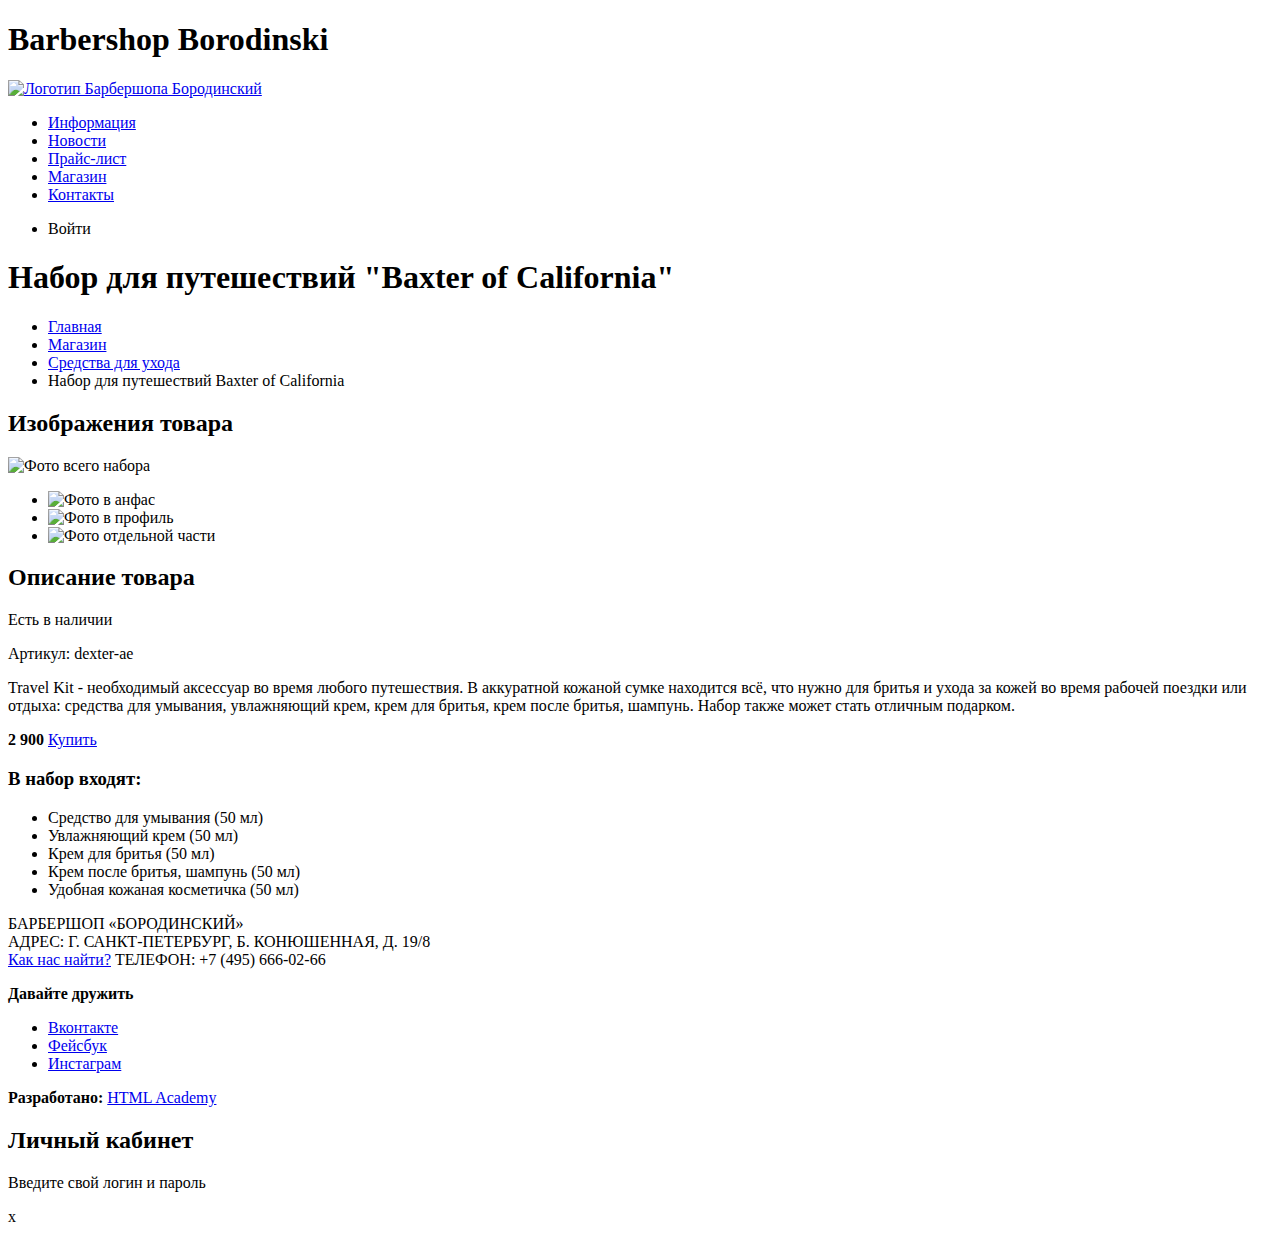
==== catalog-item.html @ 5ef3a06b "The first stage is completed" ====
<!DOCTYPE html>
<html lang="en">
<head>
    <meta charset="UTF-8">
    <meta name="viewport" content="width=device-width, initial-scale=1.0">
    <meta http-equiv="X-UA-Compatible" content="ie=edge">
    <title>Список товаров</title>
</head>
<body>
    

    <header class="main-header">
        <h1 class="visually-hidden">Barbershop Borodinski</h1>
        <nav class="main-navigation">
            <a class="main-header-logo" href="index.html">
                <img src="img/logo.svg" width="111" height="24" alt="Логотип Барбершопа Бородинский">
            </a>
            <ul class="site-navigation">
                <li ><a href=# class="nav-menu-item">Информация  </a></li>
                <li ><a href=# class="nav-menu-item">Новости     </a></li>
                <li ><a href=# class="nav-menu-item">Прайс-лист  </a></li>
                <li class="site-navigation-current" ><a href=# class="nav-menu-item">Магазин     </a></li>
                <li ><a href=# class="nav-menu-item">Контакты    </a></li>
            </ul>
        </nav>
        <nav class="user-navigation">
                <ul class="user-menu-list">
                    <li class="login-link">Войти</li>
                </ul>
        </nav>
    </header>
    <main class="container">
        <h1 class="page-title"> 
            Набор для путешествий "Baxter of California"
        </h1>
        <ul class="breadcrumbs">
            <li ><a href="index.html">Главная  </a></li>
            <li ><a href="#">Магазин </a></li>
            <li><a href="#">Средства для ухода </a></li>
            <li class="breadcrumbs-current">Набор для путешествий Baxter of California</li>
        </ul>
        <section class="product-photos">
            <h2 class="visually-hidden">Изображения товара</h2>
            <p class="product-photo-full">
                <img src="img/product-big.jpg" width="460" height="498" alt="Фото всего набора">
            </p>
            <ul class="product-photo-preview">
                <li><img src="img/product-small-1.jpg" width=140 height=149 alt="Фото в анфас"></li>
                <li><img src="img/product-small-2.jpg" width=140 height=149 alt="Фото в профиль"></li>
                <li><img src="img/product-small-3.jpg" width=140 height=149 alt="Фото отдельной части"></li>
            <ul>
        </section>
        <section class="product">
            <h2 class="visually-hidden">Описание товара</h2>
            <p classs="product-availability">Есть в наличии</p>
            <p class="product-aritcle">Артикул: dexter-ae</p>
            <p class="product-text">Travel Kit - 
                необходимый аксессуар во время любого путешествия.
                В аккуратной кожаной сумке находится всё, что нужно
                для бритья и ухода за кожей во время рабочей поездки
                или отдыха: средства для умывания, увлажняющий крем, 
                крем для бритья, крем после бритья, шампунь. Набор
                также может стать отличным подарком.</p>
            <p class="product-price">
                <b> 2 900</b>
                <a class="button" href="#">Купить</a>
            </p>
            <h3>В набор входят:</h3>
            <ul> 
                <li> Средство для умывания (50 мл)</li>
                <li> Увлажняющий крем (50 мл)</li>
                <li> Крем для бритья (50 мл)</li>
                <li> Крем после бритья, шампунь (50 мл)</li>
                <li> Удобная кожаная косметичка (50 мл)</li>
            </ul>   
        </section>
    </main>
    <footer class="main-footer">
            
            <p class="footer-contacts">
                    БАРБЕРШОП «БОРОДИНСКИЙ»<br>
                    АДРЕС: Г. САНКТ-ПЕТЕРБУРГ, Б. КОНЮШЕННАЯ, Д. 19/8<br>
                    <a href="map.html">Как нас найти?</a>
                    ТЕЛЕФОН: +7 (495) 666-02-66
            </p>
    
            <div class="footer-social">
                <b>Давайте дружить</b>
                <ul>
                    <li ><a href=# class="social-button">Вконтакте</a></li>
                    <li ><a href=# class="social-button">Фейсбук  </a></li>
                    <li ><a href=# class="social-button">Инстаграм</a></li>
                </ul>
            </div>
            
            <p class="footer-copyright">
                <b>Разработано:</b>
                <a class="button" href="https://htmlacademy.ru">HTML Academy</a>
            </p>
                
        </footer>
        <section class="modal modal-login">
                <h2> Личный кабинет</h2>
                <p> Введите свой логин и пароль</p>
                <span class="modal-close">x</span>
        </section>
</body>
</html>
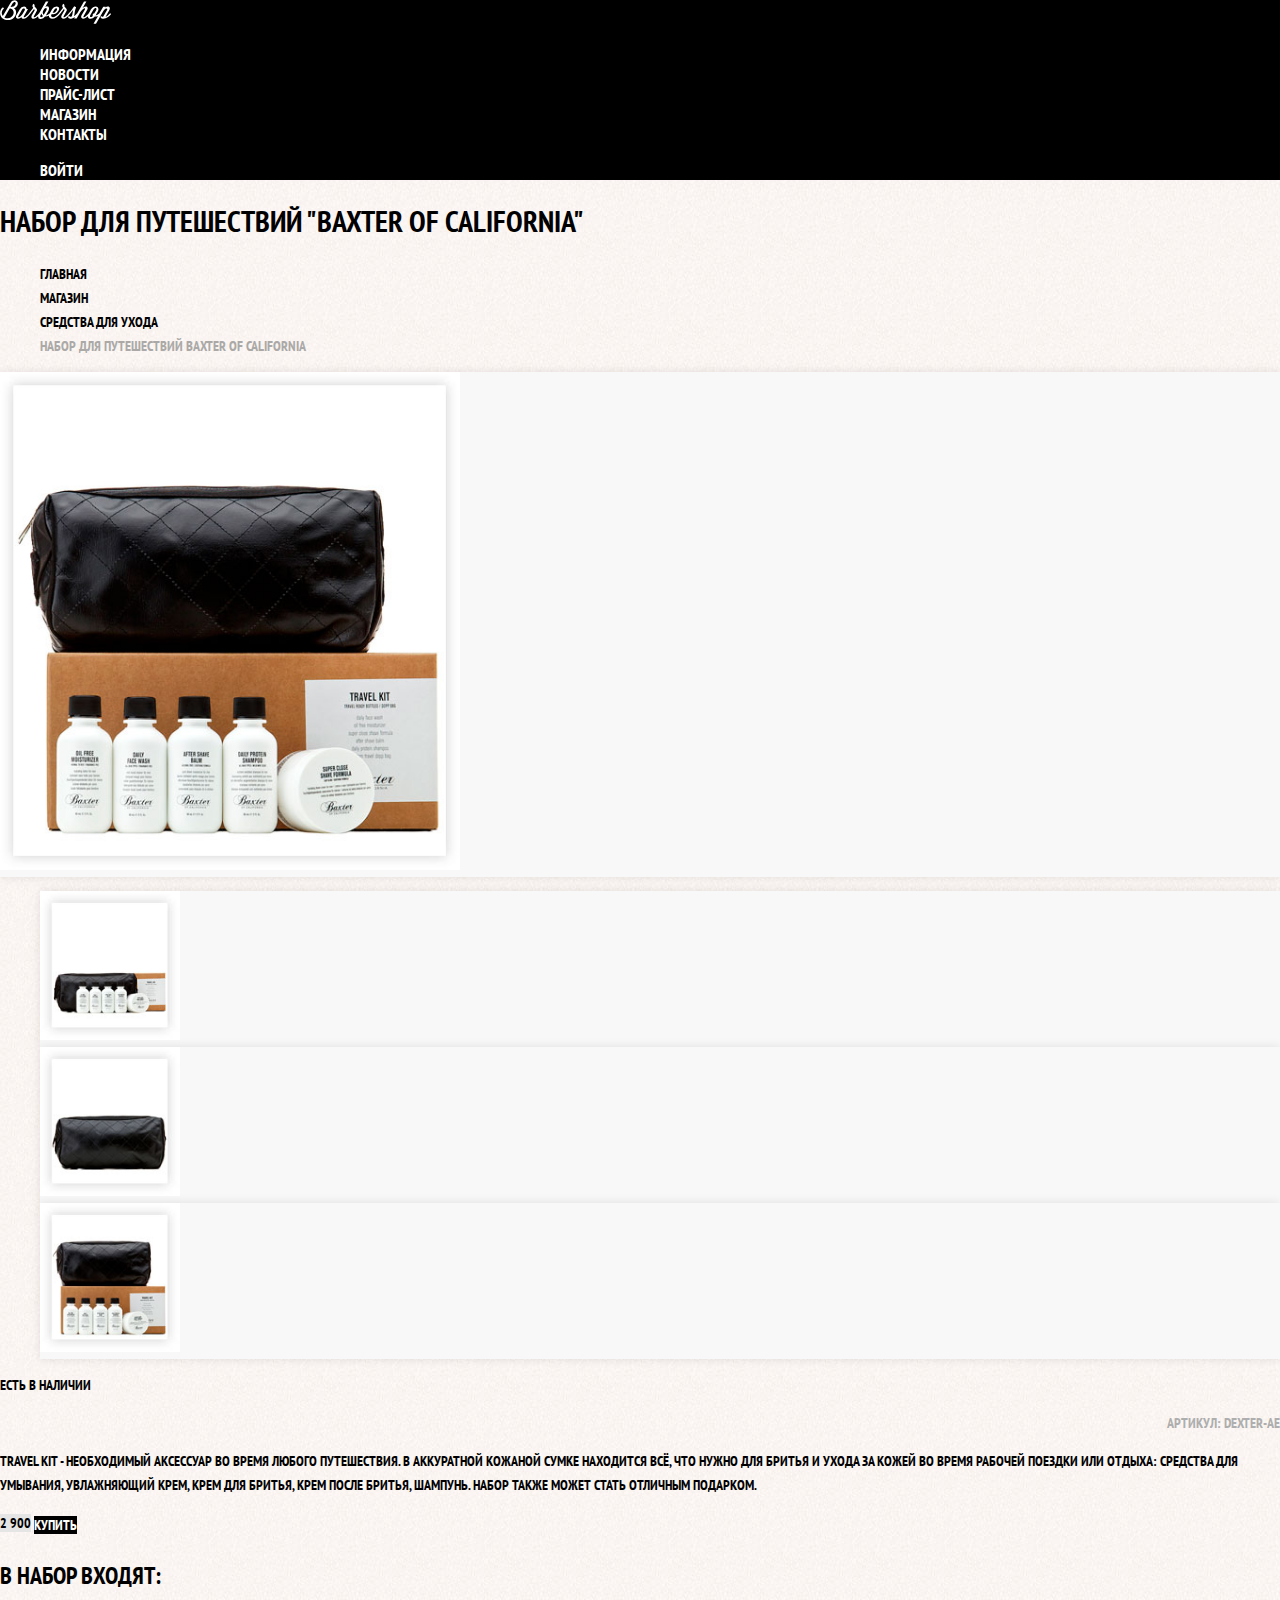
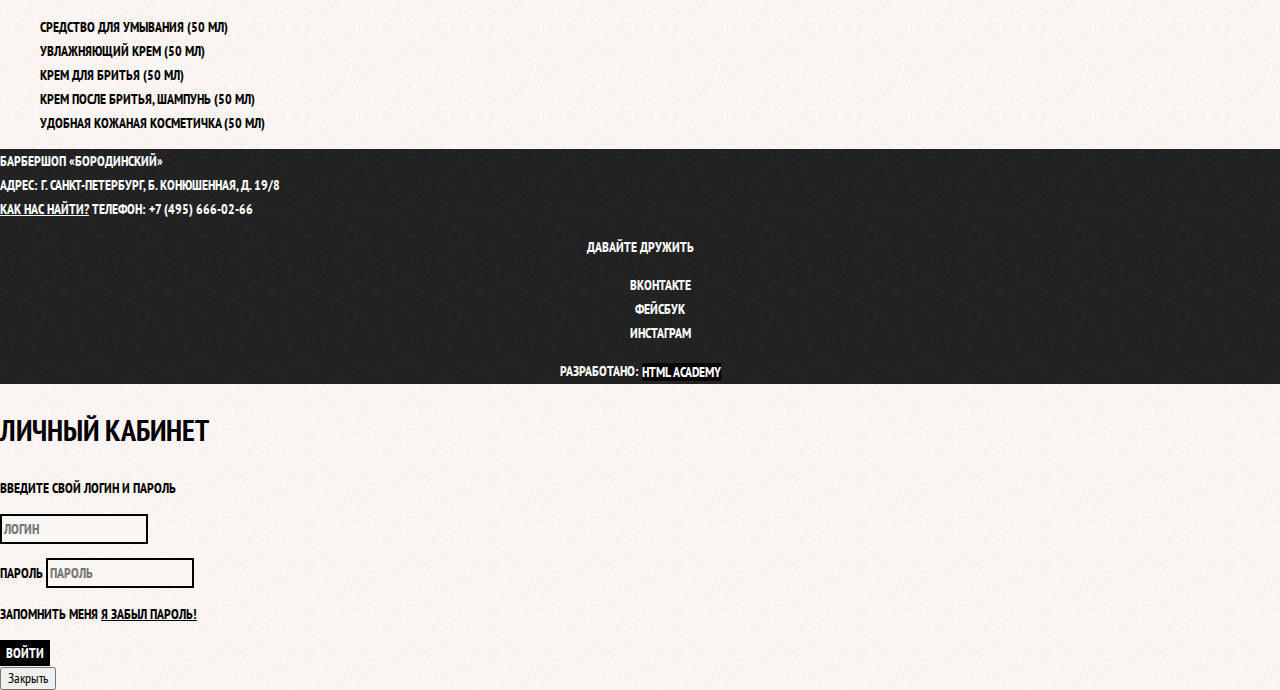
==== commit d9bd717d: "The second stage is completed" ====
--- a/catalog-item.html
+++ b/catalog-item.html
@@ -5,26 +5,29 @@
     <meta name="viewport" content="width=device-width, initial-scale=1.0">
     <meta http-equiv="X-UA-Compatible" content="ie=edge">
     <title>Список товаров</title>
+    <link href="https://fonts.googleapis.com/css?family=PT+Sans+Narrow:400,700&amp;subset=cyrillic" rel="stylesheet">
+    <link href="css/normalize.css" rel="stylesheet">
+    <link href="css/style.css" rel="stylesheet" type="text/css">
+
 </head>
-<body>
+<body class="inner-page">
     
 
     <header class="main-header">
         <h1 class="visually-hidden">Barbershop Borodinski</h1>
         <nav class="main-navigation">
-            <a class="main-header-logo" href="index.html">
-                <img src="img/logo.svg" width="111" height="24" alt="Логотип Барбершопа Бородинский">
-            </a>
-            <ul class="site-navigation">
-                <li ><a href=# class="nav-menu-item">Информация  </a></li>
-                <li ><a href=# class="nav-menu-item">Новости     </a></li>
-                <li ><a href=# class="nav-menu-item">Прайс-лист  </a></li>
-                <li class="site-navigation-current" ><a href=# class="nav-menu-item">Магазин     </a></li>
-                <li ><a href=# class="nav-menu-item">Контакты    </a></li>
-            </ul>
-        </nav>
-        <nav class="user-navigation">
-                <ul class="user-menu-list">
+                <a class="main-header-logo" href="index.html">
+                    <img src="img/logo.svg" width="111" height="24" alt="Логотип Барбершопа Бородинский">
+                </a>
+                <ul class="site-navigation">
+                    <li ><a href="index.html" class="nav-menu-item">Информация  </a></li>
+                    <li ><a href=# class="nav-menu-item">Новости     </a></li>
+                    <li ><a href=# class="nav-menu-item">Прайс-лист  </a></li>
+                    <li ><a href="catalog.html" class="nav-menu-item">Магазин     </a></li>
+                    <li ><a href=# class="nav-menu-item">Контакты    </a></li>
+                </ul>
+
+                <ul class="user-navigation">
                     <li class="login-link">Войти</li>
                 </ul>
         </nav>
@@ -35,8 +38,8 @@
         </h1>
         <ul class="breadcrumbs">
             <li ><a href="index.html">Главная  </a></li>
-            <li ><a href="#">Магазин </a></li>
-            <li><a href="#">Средства для ухода </a></li>
+            <li ><a href="catalog.html">Магазин </a></li>
+            <li><a href="catalog.html">Средства для ухода </a></li>
             <li class="breadcrumbs-current">Набор для путешествий Baxter of California</li>
         </ul>
         <section class="product-photos">
@@ -53,7 +56,7 @@
         <section class="product">
             <h2 class="visually-hidden">Описание товара</h2>
             <p classs="product-availability">Есть в наличии</p>
-            <p class="product-aritcle">Артикул: dexter-ae</p>
+            <p class="product-article">Артикул: dexter-ae</p>
             <p class="product-text">Travel Kit - 
                 необходимый аксессуар во время любого путешествия.
                 В аккуратной кожаной сумке находится всё, что нужно
@@ -102,7 +105,28 @@
         <section class="modal modal-login">
                 <h2> Личный кабинет</h2>
                 <p> Введите свой логин и пароль</p>
-                <span class="modal-close">x</span>
+                <form class="login-form" action="https://echo.htmlacademy.ru" method="post">
+                    <p class="login-item">
+                            <label class="visually-hidden" for="user-login">Логин</label>
+                            <input class="login-icon-user" id="user-login" type="text" name="name" value="" placeholder="Логин">
+                    </p>
+                    <p class="login-item">
+                            <label for="user-password">Пароль</label>
+                            <input id="user-password" type="password" name="password" value="" placeholder="Пароль">
+                    </p>
+                    <p class="login-password-info">
+                           
+                            <label class="login-checkbox">
+                            <input class="visually-hidden" type="checkbox" name="remember">
+                            Запомнить меня</label>
+                            <span class="checkbox-indicator"></span>
+                            <a class="restore" href="#">Я забыл пароль!</a>
+                    </p> 
+                    <button class="button" type="submit">Войти</button>
+                    
+                </form> 
+    
+                <button type="button" class="modal-close">Закрыть</button>
         </section>
 </body>
 </html>
--- a/css/style.css
+++ b/css/style.css
@@ -0,0 +1,299 @@
+﻿body{
+    margin: 0;
+    padding: 0;
+    font-family: "PT Sans Narrow", Arial, sans-serif;
+    font-size: 14px;
+    line-height: 24px;
+    font-weight: 700;
+    color: #ffffff;
+    text-transform: uppercase;
+
+    background-color: #000000;
+    background-image: url("../img/bg.jpg");
+    background-position: top center;
+    background-repeat: no-repeat;
+}
+.inner-page{
+    color: #000000;
+    background-color: #f9f6f3;
+    background-image: url("../img/c-bg.jpg");
+    background-position: 0 0;
+    background-repeat: repeat;
+}
+.container {
+    width: 940;
+    margin: auto auto;
+}
+.page-title{
+font-size:30px;
+line-height:42px;
+}
+.breadcrumbs{
+    list-style: none;
+}
+.breadcrumbs a{
+    color: #000000;
+}
+.breadcrumbs a:hover,
+.breadcrumbs a:focus{
+    text-decoration: underline;
+}
+.breadcrumbs-current{
+    color: #aba9a7;
+}
+.filter fieldset{
+border: none;
+}
+.filter legend{
+    font-size:24 px;
+    line-height: 30px;
+}
+.filter ul{
+    list-style:none;
+    line-height: 18px;
+}
+.filter-input:hover +label,
+.filter-input:focus +label{
+    color: #663d15;
+}
+.filter-input:disabled +label{
+    color:#000000;
+    opacity: 0.5;
+}
+.catalog-list{
+    list-style: none;
+}
+.catalog-item{
+    background-color: #f8f8f8;
+    box-shadow: 0 0 10px rgba(0,0,0,0.1);
+}
+.catalog-item:hover{
+    background-color: #f8f8f8;
+    box-shadow: 0 0 10px rgba(0,0,0,0.2);
+}
+.catalog-item a{
+    color: #000000;
+}
+.catalog-item h3{
+    font-size:14px;
+    line-height:18px
+}
+.catalog-category{
+    text-transform:none;
+}
+.catalog-item-price b{
+    font-size:14px;
+    line-height: 20px;
+    text-align: center;
+    background-color: #e5e5e5;
+}
+.catalog-item-price .button{
+    line-height: 20px;
+    color: #ffffff;
+}
+.pagination-item a{
+    color: #ffffff;
+    background-color: #000000;
+}
+.pagination-item a:hover,
+.pagination-item a:focus,
+.pagination-item a:active{
+    background-color: #663d15;
+}
+.pagination-item-current a{
+    color: #000000;
+    background-color: #ffffff;
+}
+.pagination-item-current a:hover,
+.pagination-item-current a:focus,
+.pagination-item-current a:active{
+    color:#000000;
+    background-color: #ffffff;
+}
+a
+{
+    text-decoration: none;
+}
+.button{
+    font: inherit;
+
+    text-align:center;
+    color: #ffffff;
+    vertical-align: middle;
+    text-transform: uppercase;
+
+    background-color: #000000;
+    border: none;
+}
+.button:hover,
+.button:focus,
+.button:active {
+    background-color: #663d15;
+}
+.main-navigation
+{
+    font-size:16px;
+    line-height: 20px;
+    color:#ffffff;
+    background-color: #000000;
+}
+
+
+.site-navigation, .user-navigation{
+    list-style: none;
+}
+
+.site-navigation a,
+.user-navigation a{
+    color:#ffffff;
+}
+.site-navigation a:hover,
+.site-navigation a:focus,
+.user-navigation a:hover,
+.user-navigation a:focus{
+    color:#242424;
+}
+
+.features-list{
+    list-style:none;
+}
+.feature-item{
+    text-align: center;
+}
+.feature-item h3{
+    font-size: 30px;
+    line-height: 42px;
+}
+.index-columns{
+    
+    color: #000000;
+    font-weight: 900;   
+    background-color: #f8f5f2;
+    background-image: url("../img/c-bg.jpg");
+    background-position:0 0;
+    background-repeat: repeat; 
+    
+}
+.index-columns h2 {
+    font-size: 30px;
+    line-height: 42px;
+}
+.news-list{
+    list-style:none;
+}
+.news-item time{
+    text-transform: none;
+}
+.gallery{
+    background-color: #cccccc;
+    border: 7px solid #ffffff;
+}
+.appointment-item input{
+    font: inherit;
+    background-color: transparent;
+    border: 2px solid #000000; 
+}
+.appointment-item input:focus{
+    border-color: #663d15;
+}
+.product-photo-preview{
+    list-style: none;
+}
+.product-photo-preview li{
+    background-color: #f8f8f8;
+    box-shadow: 0 0 10px rgba(0,0,0,0.1);
+}
+.product-photo-full{
+    background-color: #f8f8f8;
+    box-shadow: 0 0 10px rgba(0,0,0,0.1);
+}
+.product-article{
+    text-align: right;
+    color: #aeaeae;
+}
+.product-price b{
+    line-height: 20px;
+    text-align: center;
+    background-color: #e5e5e5;
+}
+.product h3{
+    font-size: 24px;
+    line-height: 30px;
+}
+.product ul{
+    list-style: none;
+}
+.main-footer{
+    color:#ffffff;
+
+    background-color: #212121;
+    background-image: url("../img/f-bg.jpg");
+    background-position:0 0;
+    background-repeat:repeat;
+}
+.footer-contacts a{
+    color: #ffffff;
+    text-decoration: underline;
+}
+.footer-contacts a:hover,
+.footer-contacts a:focus{
+    text-decoration: none;
+}
+.footer-social{
+    text-align: center;
+}
+.footer-social ul{
+    list-style: none;
+}
+
+.social-button{
+color:#fff;
+}
+.footer-copyright{
+    text-align:center;
+}
+.footer-copyright .button:hover,
+.footer-copyright .button:focus {
+    color: #000000;
+    background-color: #ffffff;
+}
+.modal {
+    color: #000000;
+    
+    background-color: #f8f3f0;
+    background-image: url("../img/c-bg.jpg");
+    background-position: 0 0;
+    background-repeat: repeat;
+}
+.modal h2{
+    font-size: 30px;
+    line-height: 42px;
+}
+
+.login-form input[type="text"],
+.login-form input[type="password"] {
+    font: inherit;
+    color: #000000;
+    text-transform: uppercase;
+
+    background-color: #f9f6f3;
+    border: 2px solid #000000;
+}
+.login-form input:focus{
+    border-color: #663d15;
+}
+.login-checkbox:hover,
+.login-checkbox:focus{
+    color:#663d15;
+}
+.restore {
+    color: #000000;
+    text-decoration: underline;
+}
+.restore:hover,
+.restore:active{
+    text-decoration: none;
+}
+.visually-hidden{
+    display: none;
+}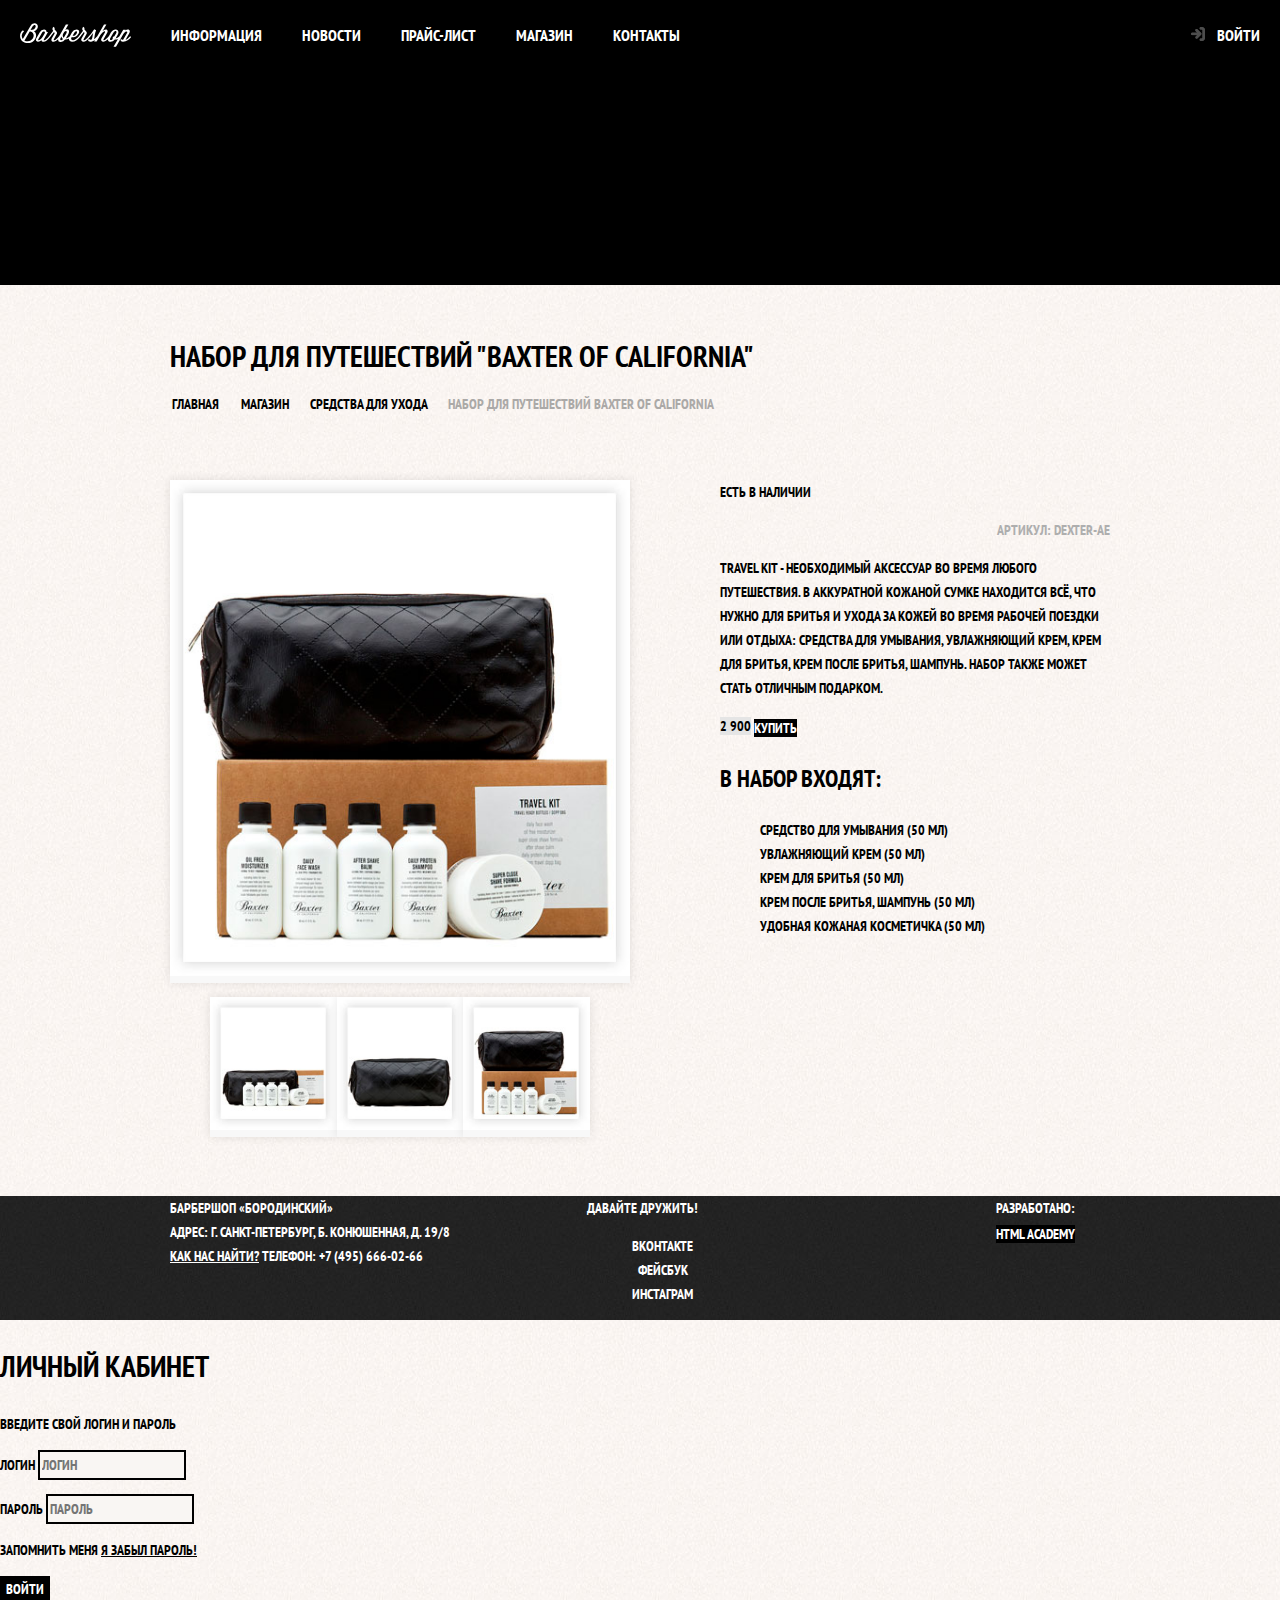
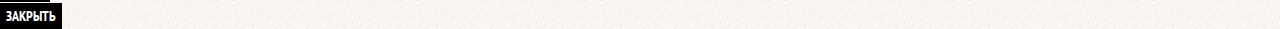
==== commit ecfd7d11: "The Third Stage is done" ====
--- a/catalog-item.html
+++ b/catalog-item.html
@@ -28,7 +28,9 @@
                 </ul>
 
                 <ul class="user-navigation">
-                    <li class="login-link">Войти</li>
+                        <li>
+                            <a href=login.html class="login-link">Войти</a>
+                        </li>
                 </ul>
         </nav>
     </header>
@@ -42,72 +44,74 @@
             <li><a href="catalog.html">Средства для ухода </a></li>
             <li class="breadcrumbs-current">Набор для путешествий Baxter of California</li>
         </ul>
-        <section class="product-photos">
-            <h2 class="visually-hidden">Изображения товара</h2>
-            <p class="product-photo-full">
-                <img src="img/product-big.jpg" width="460" height="498" alt="Фото всего набора">
-            </p>
-            <ul class="product-photo-preview">
-                <li><img src="img/product-small-1.jpg" width=140 height=149 alt="Фото в анфас"></li>
-                <li><img src="img/product-small-2.jpg" width=140 height=149 alt="Фото в профиль"></li>
-                <li><img src="img/product-small-3.jpg" width=140 height=149 alt="Фото отдельной части"></li>
-            <ul>
-        </section>
-        <section class="product">
-            <h2 class="visually-hidden">Описание товара</h2>
-            <p classs="product-availability">Есть в наличии</p>
-            <p class="product-article">Артикул: dexter-ae</p>
-            <p class="product-text">Travel Kit - 
-                необходимый аксессуар во время любого путешествия.
-                В аккуратной кожаной сумке находится всё, что нужно
-                для бритья и ухода за кожей во время рабочей поездки
-                или отдыха: средства для умывания, увлажняющий крем, 
-                крем для бритья, крем после бритья, шампунь. Набор
-                также может стать отличным подарком.</p>
-            <p class="product-price">
-                <b> 2 900</b>
-                <a class="button" href="#">Купить</a>
-            </p>
-            <h3>В набор входят:</h3>
-            <ul> 
-                <li> Средство для умывания (50 мл)</li>
-                <li> Увлажняющий крем (50 мл)</li>
-                <li> Крем для бритья (50 мл)</li>
-                <li> Крем после бритья, шампунь (50 мл)</li>
-                <li> Удобная кожаная косметичка (50 мл)</li>
-            </ul>   
-        </section>
+        <div class="catalog-columns">
+            <section class="product-photos">
+                <h2 class="visually-hidden">Изображения товара</h2>
+                <p class="product-photo-full">
+                    <img src="img/product-big.jpg" width="460" height="498" alt="Фото всего набора">
+                </p>
+                <ul class="product-photo-preview">
+                    <li><img src="img/product-small-1.jpg" width=140 height=149 alt="Фото в анфас"></li>
+                    <li><img src="img/product-small-2.jpg" width=140 height=149 alt="Фото в профиль"></li>
+                    <li><img src="img/product-small-3.jpg" width=140 height=149 alt="Фото отдельной части"></li>
+                <ul>
+            </section>
+            <section class="product">
+                <h2 class="visually-hidden">Описание товара</h2>
+                <p classs="product-availability">Есть в наличии</p>
+                <p class="product-article">Артикул: dexter-ae</p>
+                <p class="product-text">Travel Kit - 
+                    необходимый аксессуар во время любого путешествия.
+                    В аккуратной кожаной сумке находится всё, что нужно
+                    для бритья и ухода за кожей во время рабочей поездки
+                    или отдыха: средства для умывания, увлажняющий крем, 
+                    крем для бритья, крем после бритья, шампунь. Набор
+                    также может стать отличным подарком.</p>
+                <p class="product-price">
+                    <b> 2 900</b>
+                    <a class="button" href="#">Купить</a>
+                </p>
+                <h3>В набор входят:</h3>
+                <ul> 
+                    <li> Средство для умывания (50 мл)</li>
+                    <li> Увлажняющий крем (50 мл)</li>
+                    <li> Крем для бритья (50 мл)</li>
+                    <li> Крем после бритья, шампунь (50 мл)</li>
+                    <li> Удобная кожаная косметичка (50 мл)</li>
+                </ul>   
+            </section>
+        </div>
     </main>
     <footer class="main-footer">
-            
-            <p class="footer-contacts">
-                    БАРБЕРШОП «БОРОДИНСКИЙ»<br>
-                    АДРЕС: Г. САНКТ-ПЕТЕРБУРГ, Б. КОНЮШЕННАЯ, Д. 19/8<br>
-                    <a href="map.html">Как нас найти?</a>
-                    ТЕЛЕФОН: +7 (495) 666-02-66
-            </p>
-    
-            <div class="footer-social">
-                <b>Давайте дружить</b>
-                <ul>
-                    <li ><a href=# class="social-button">Вконтакте</a></li>
-                    <li ><a href=# class="social-button">Фейсбук  </a></li>
-                    <li ><a href=# class="social-button">Инстаграм</a></li>
-                </ul>
+            <div class="container">
+                <p class="footer-contacts">
+                        БАРБЕРШОП «БОРОДИНСКИЙ»<br>
+                        АДРЕС: Г. САНКТ-ПЕТЕРБУРГ, Б. КОНЮШЕННАЯ, Д. 19/8<br>
+                        <a href="map.html">Как нас найти?</a>
+                        ТЕЛЕФОН: +7 (495) 666-02-66
+                </p>
+
+                <div class="footer-social">
+                    <b>Давайте дружить!</b>
+                    <ul>
+                        <li ><a href=# class="social-button">Вконтакте</a></li>
+                        <li ><a href=# class="social-button">Фейсбук  </a></li>
+                        <li ><a href=# class="social-button">Инстаграм</a></li>
+                    </ul>
+                </div>
+                
+                <p class="footer-copyright">
+                    <b>Разработано:</b><br>
+                    <a class="button" href="https://htmlacademy.ru">HTML Academy</a>
+                </p>
             </div>
-            
-            <p class="footer-copyright">
-                <b>Разработано:</b>
-                <a class="button" href="https://htmlacademy.ru">HTML Academy</a>
-            </p>
-                
         </footer>
         <section class="modal modal-login">
                 <h2> Личный кабинет</h2>
                 <p> Введите свой логин и пароль</p>
                 <form class="login-form" action="https://echo.htmlacademy.ru" method="post">
                     <p class="login-item">
-                            <label class="visually-hidden" for="user-login">Логин</label>
+                            <label for="user-login">Логин</label>
                             <input class="login-icon-user" id="user-login" type="text" name="name" value="" placeholder="Логин">
                     </p>
                     <p class="login-item">
@@ -126,7 +130,8 @@
                     
                 </form> 
     
-                <button type="button" class="modal-close">Закрыть</button>
+                <button type="button" class="button modal-close">Закрыть</button>
         </section>
+  
 </body>
 </html>
--- a/css/style.css
+++ b/css/style.css
@@ -1,4 +1,5 @@
 ﻿body{
+   
     margin: 0;
     padding: 0;
     font-family: "PT Sans Narrow", Arial, sans-serif;
@@ -13,6 +14,10 @@
     background-position: top center;
     background-repeat: no-repeat;
 }
+img{
+    width: 100%;
+    height: auto;
+}
 .inner-page{
     color: #000000;
     background-color: #f9f6f3;
@@ -29,6 +34,7 @@
 line-height:42px;
 }
 .breadcrumbs{
+    
     list-style: none;
 }
 .breadcrumbs a{
@@ -153,25 +159,47 @@
 .user-navigation a:focus{
     color:#242424;
 }
-
+.features{
+    margin-bottom: 80px;
+}
 .features-list{
     list-style:none;
+    display:flex;
+    justify-content: space-between;
 }
 .feature-item{
     text-align: center;
+    width:300px;
 }
 .feature-item h3{
+    margin: 0;
+    margin-bottom: 60px;
     font-size: 30px;
     line-height: 42px;
 }
+.news{
+    width:380px;
+}
+.gallery{
+    width: 300px;
+}
+.appointment
+{
+    width:300px;
+}
+.contacts{
+    width:380px;
+}
 .index-columns{
-    
+    padding: 50px 80px;
+    display:flex;
     color: #000000;
     font-weight: 900;   
     background-color: #f8f5f2;
     background-image: url("../img/c-bg.jpg");
     background-position:0 0;
     background-repeat: repeat; 
+    margin-bottom: 35px;
     
 }
 .index-columns h2 {
@@ -184,9 +212,10 @@
 .news-item time{
     text-transform: none;
 }
-.gallery{
+.gallery-content{
     background-color: #cccccc;
     border: 7px solid #ffffff;
+   
 }
 .appointment-item input{
     font: inherit;
@@ -225,15 +254,22 @@
 }
 .main-footer{
     color:#ffffff;
-
+    margin-top: 65px;
     background-color: #212121;
     background-image: url("../img/f-bg.jpg");
     background-position:0 0;
     background-repeat:repeat;
 }
+.footer-contacts{
+    width: 320px;
+    margin: 0;
+    margin-right: 80px;
+}
 .footer-contacts a{
     color: #ffffff;
     text-decoration: underline;
+    
+   
 }
 .footer-contacts a:hover,
 .footer-contacts a:focus{
@@ -241,6 +277,7 @@
 }
 .footer-social{
     text-align: center;
+    width: 145px;
 }
 .footer-social ul{
     list-style: none;
@@ -251,11 +288,18 @@
 }
 .footer-copyright{
     text-align:center;
+    width: 150px;
+    margin:0;
+    margin-left: auto;
 }
 .footer-copyright .button:hover,
 .footer-copyright .button:focus {
     color: #000000;
     background-color: #ffffff;
+}
+.main-footer .container{
+    display: flex;
+    
 }
 .modal {
     color: #000000;
@@ -294,6 +338,205 @@
 .restore:active{
     text-decoration: none;
 }
-.visually-hidden{
-    display: none;
-}+.visually-hidden:not(:focus):not(:active),
+input[type="checkbox"].visually-hidden,
+input[type="radio"].visually-hidden{
+    position: absolute;
+    width: 1px;
+    height: 1px;
+    margin: -1px;
+    border: 0;
+    padding: 0;
+    white-space: nowrap;
+    clip-path: inset(100%);
+    clip: rect(0 0 0 0);
+    overflow: hidden;
+
+}
+
+/* ----- Сеточные Стили ------ */
+
+.main-header{
+    margin-bottom: 75px;
+
+}
+.inner-page .main-header {
+    display:block;
+    
+    margin-bottom: 50px;
+
+   background-color: #000000;
+}
+.inner-page .main-header-logo{
+    order: 0;
+    width: 111px;
+    height: 24px;
+    padding: 23px 20px;
+}
+
+.inner-page .main-navigation{
+    align-items:flex-start;
+    flex-direction:row;
+    
+}
+.inner-page .user-navigation{
+    margin-left: auto;
+}
+.page-title{
+    margin: 0;
+    margin-bottom: 15px;
+    padding: 0;
+    
+}
+.main-navigation{
+    display: flex;
+    flex-direction: column;
+    align-items: center;
+    /* Временно для сетки */
+    min-height: 285px;
+    background-color: transparent; 
+}
+.main-header-logo{
+    width: 368px;
+    height: 153px;
+    order: 2
+}
+.site-navigation{
+    margin:0;
+    padding:0;
+    display: flex;
+    list-style: none;
+    /* Временно для сетки */
+    min-height: 70px;
+}
+.site-navigation a,
+.user-navigation a{
+ display: block;
+ padding: 25px 20px;
+}
+.user-navigation{
+    display: flex;
+    margin:0;
+    padding:0;
+    max-width: 140;
+    list-style: none;
+    /* Временно для сетки */
+    min-height: 70px;
+}
+.user-navigation .login-link{
+    position: relative;
+    padding-left: 50px;
+}
+.login-link::before{
+    content: "";
+    position:absolute;
+    top: 27px;
+    left: 24px;
+    width: 16px;
+   background-repeat: no-repeat;
+    background-image: url(../img/log-in.png);
+    height: 18px;
+}
+.login-link:hover::before,
+.login-link:focus::before,
+.login-link:active::before{
+    background-image: url(../img/log-in-a.png);
+}
+.main-navigation-wrapper{
+    width:100%;
+    margin-bottom:60px;
+    background: #000000;
+    color: #ffffff;
+   
+}
+.main-navigation-wrapper .container{
+    display:flex;
+    justify-content: space-between;
+}
+.container{
+    width: 940px;
+    margin: 0 auto;
+    padding: 0 10px;
+}
+.breadcrumbs{
+    display: flex;
+    
+    padding: 0;
+    margin: 0;
+    margin-bottom: 50px;
+}
+.breadcrumbs a{
+    display: block;
+   
+    min-width:50px;
+
+    margin-right: 20px;
+    text-align: center;
+}
+.filters{
+    width: 180px;
+
+    min-height: 690px;
+}
+.catalog{
+    width: 700px;
+
+    min-height: 690px;
+}
+.catalog-columns{
+    display: flex;
+    justify-content: space-between;
+}
+.catalog-list{
+    padding: 0;
+    margin: 0;
+    list-style: none;
+    display: flex;
+    flex-wrap:wrap;
+    margin-bottom:25px;
+}
+.catalog-item:nth-child(3n) {
+    margin-right: 0;
+}
+.catalog-item{
+    width: 220px;
+    min-height: 285px;
+    margin-bottom:20;
+    margin-right: 20px;
+}
+.pagination-list{
+    padding: 0;
+    margin: 0;
+    list-style: none;
+    min-height: 15px;
+    display: flex;
+}
+.pagination-item a{
+    display: block;
+    width:15px;
+
+    margin-right: 5px;
+    text-align: center;
+}
+
+.inner-page .main-footer {
+    margin-top: 45px;
+}
+
+.product-photos{
+    width: 460px;
+    
+}
+.product{
+    width:390px;
+}
+.product-photo-preview{
+    display: flex;
+ justify-items: left;
+}
+.product-photo-preview li{
+    margin-right: 5;
+}
+.product-photo-preview  li:nth-child(3n){
+    margin-right: 0;
+}
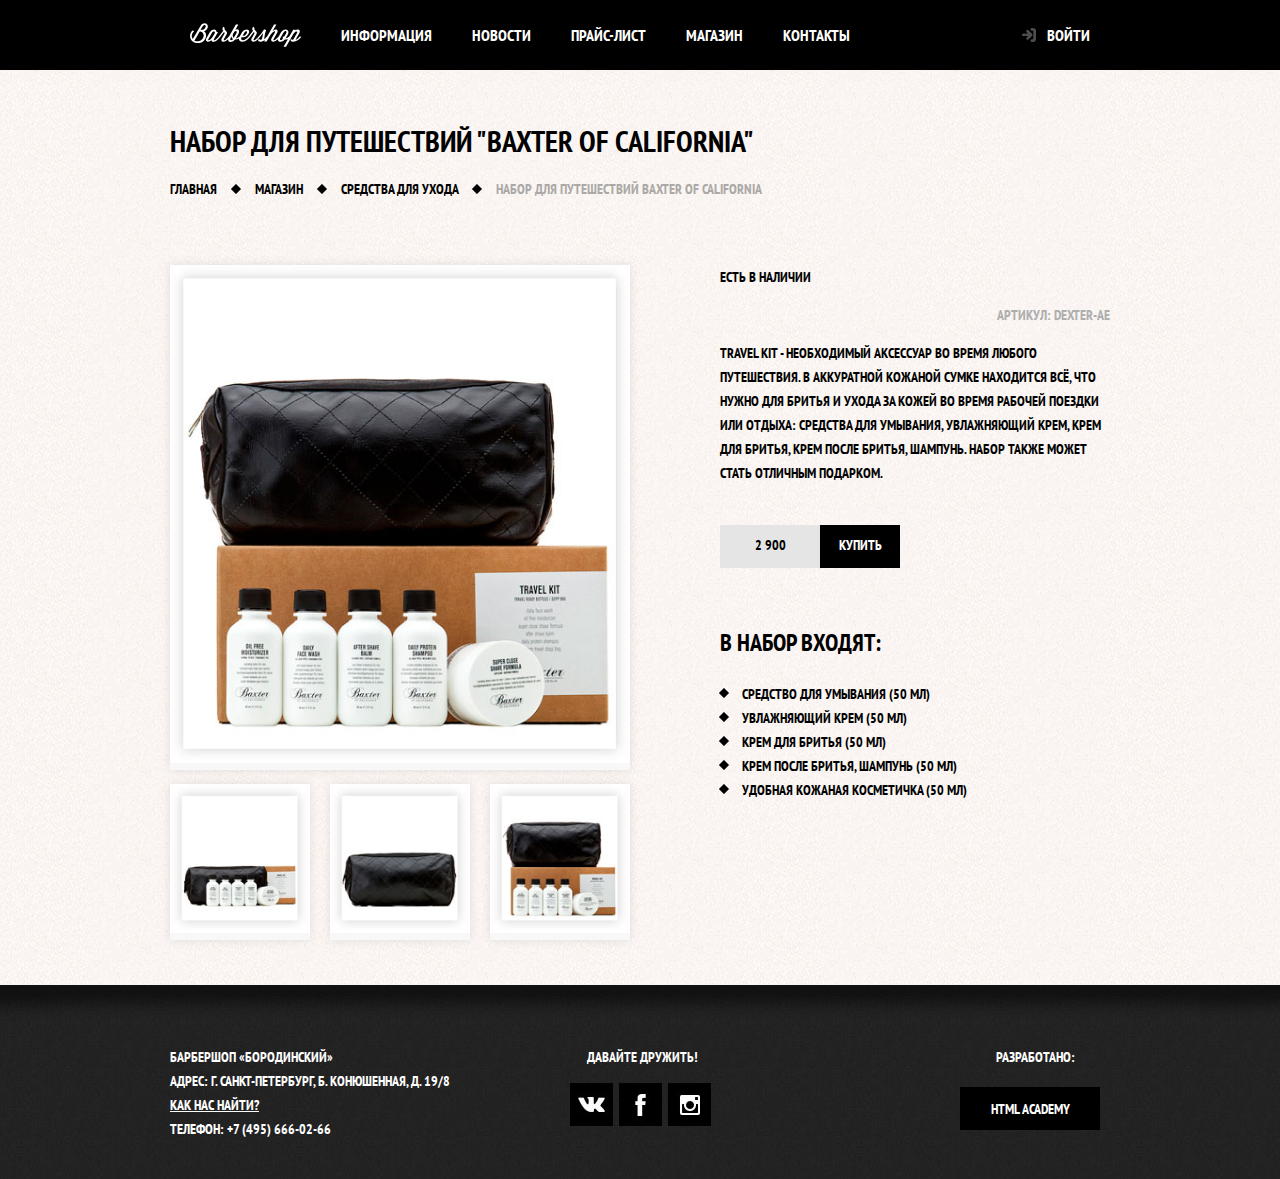
==== commit aa218ecf: "The fourth stage is completed" ====
--- a/catalog-item.html
+++ b/catalog-item.html
@@ -12,10 +12,10 @@
 </head>
 <body class="inner-page">
     
-
+    
     <header class="main-header">
         <h1 class="visually-hidden">Barbershop Borodinski</h1>
-        <nav class="main-navigation">
+        <nav class="main-navigation container">
                 <a class="main-header-logo" href="index.html">
                     <img src="img/logo.svg" width="111" height="24" alt="Логотип Барбершопа Бородинский">
                 </a>
@@ -67,12 +67,12 @@
                     или отдыха: средства для умывания, увлажняющий крем, 
                     крем для бритья, крем после бритья, шампунь. Набор
                     также может стать отличным подарком.</p>
-                <p class="product-price">
+                <p class="catalog-item-price product-price">
                     <b> 2 900</b>
                     <a class="button" href="#">Купить</a>
                 </p>
                 <h3>В набор входят:</h3>
-                <ul> 
+                <ul class="big-list"> 
                     <li> Средство для умывания (50 мл)</li>
                     <li> Увлажняющий крем (50 мл)</li>
                     <li> Крем для бритья (50 мл)</li>
@@ -87,51 +87,58 @@
                 <p class="footer-contacts">
                         БАРБЕРШОП «БОРОДИНСКИЙ»<br>
                         АДРЕС: Г. САНКТ-ПЕТЕРБУРГ, Б. КОНЮШЕННАЯ, Д. 19/8<br>
-                        <a href="map.html">Как нас найти?</a>
+                        <a href="map.html">Как нас найти?</a><br>
                         ТЕЛЕФОН: +7 (495) 666-02-66
                 </p>
 
                 <div class="footer-social">
                     <b>Давайте дружить!</b>
-                    <ul>
-                        <li ><a href=# class="social-button">Вконтакте</a></li>
-                        <li ><a href=# class="social-button">Фейсбук  </a></li>
-                        <li ><a href=# class="social-button">Инстаграм</a></li>
+                    <ul class="footer-list">
+                        <li ><a href=# class="social-button vk"></a></li>
+                        <li ><a href=# class="social-button fb"></a></li>
+                        <li ><a href=# class="social-button inst"></a></li>
                     </ul>
                 </div>
                 
                 <p class="footer-copyright">
-                    <b>Разработано:</b><br>
+                    <b>Разработано:</b>
                     <a class="button" href="https://htmlacademy.ru">HTML Academy</a>
                 </p>
             </div>
         </footer>
-        <section class="modal modal-login">
-                <h2> Личный кабинет</h2>
-                <p> Введите свой логин и пароль</p>
-                <form class="login-form" action="https://echo.htmlacademy.ru" method="post">
-                    <p class="login-item">
-                            <label for="user-login">Логин</label>
-                            <input class="login-icon-user" id="user-login" type="text" name="name" value="" placeholder="Логин">
-                    </p>
-                    <p class="login-item">
-                            <label for="user-password">Пароль</label>
-                            <input id="user-password" type="password" name="password" value="" placeholder="Пароль">
-                    </p>
-                    <p class="login-password-info">
-                           
-                            <label class="login-checkbox">
+        <section class="modal modal-login" >
+            <h2> Личный кабинет</h2>
+            <p> Введите пожалуйста свой логин и пароль</p>
+            <form class="login-form" action="https://echo.htmlacademy.ru" method="post">
+                <p class="login-item">
+                        <label for="user-login">Логин</label>
+                        <span class="user-icon"> </span>
+                        <input id="user-login" type="text" name="name" value="" placeholder="Логин">
+                </p>
+                <p class="login-item">
+                        <label for="user-password">Пароль</label>
+                        <span class="password-icon"> </span>
+                        <input id="user-password" type="password" name="password" value="" placeholder="Пароль">
+                </p>
+                <p class="login-password-info">
+                        <label class="login-checkbox">
                             <input class="visually-hidden" type="checkbox" name="remember">
-                            Запомнить меня</label>
                             <span class="checkbox-indicator"></span>
-                            <a class="restore" href="#">Я забыл пароль!</a>
-                    </p> 
-                    <button class="button" type="submit">Войти</button>
-                    
-                </form> 
-    
-                <button type="button" class="button modal-close">Закрыть</button>
+                            Запомнить меня
+                        </label>
+                        <a class="restore" href="#">Я забыл пароль!</a>
+                </p> 
+                <button class="button submit-modal" type="submit">Войти</button>
+            </form> 
+            <button type="button" class="modal-close" >Закрыть</button>
         </section>
-  
+        <section class="modal modal-map">
+            <h2 class="visually-hidden"> Как до нас добраться</h2>
+            <p> <img src="img/map.jpg" width="780" height="560" alt="Офис компании БАРБЕРШОП «БОРОДИНСКИЙ»
+                АДРЕС: Г. САНКТ-ПЕТЕРБУРГ, Б. КОНЮШЕННАЯ, Д. 19/8">
+            </p>
+            <button type="button" class="modal-close close-map ">Закрыть</button>
+        </section>
+    </div>
 </body>
 </html>
--- a/css/style.css
+++ b/css/style.css
@@ -5,7 +5,7 @@
     font-family: "PT Sans Narrow", Arial, sans-serif;
     font-size: 14px;
     line-height: 24px;
-    font-weight: 700;
+    font-weight: 900;
     color: #ffffff;
     text-transform: uppercase;
 
@@ -14,10 +14,7 @@
     background-position: top center;
     background-repeat: no-repeat;
 }
-img{
-    width: 100%;
-    height: auto;
-}
+
 .inner-page{
     color: #000000;
     background-color: #f9f6f3;
@@ -36,9 +33,22 @@
 .breadcrumbs{
     
     list-style: none;
+    
 }
 .breadcrumbs a{
     color: #000000;
+    padding:0;
+}
+.breadcrumbs a::after{
+content:"";
+display: inline-block;
+position: relative;
+top: 4px;
+left: 10px;
+height: 15px;
+width: 15px;
+background-image: url(../img/as.png);
+background-repeat: no-repeat;
 }
 .breadcrumbs a:hover,
 .breadcrumbs a:focus{
@@ -50,14 +60,23 @@
 .filter fieldset{
 border: none;
 }
+
 .filter legend{
-    font-size:24 px;
+    font-size:24px;
     line-height: 30px;
 }
 .filter ul{
     list-style:none;
     line-height: 18px;
-}
+    padding:0;
+    padding-top:30px;
+    padding-bottom:50px;
+    margin:0;
+}
+.filter-option{
+    padding-bottom: 15px;
+}
+.filter
 .filter-input:hover +label,
 .filter-input:focus +label{
     color: #663d15;
@@ -73,6 +92,13 @@
     background-color: #f8f8f8;
     box-shadow: 0 0 10px rgba(0,0,0,0.1);
 }
+.catalog-item a{
+    display: flex;
+    flex-direction: column;
+}
+.catalog-item a h3{
+    order: 1;
+}
 .catalog-item:hover{
     background-color: #f8f8f8;
     box-shadow: 0 0 10px rgba(0,0,0,0.2);
@@ -85,14 +111,43 @@
     line-height:18px
 }
 .catalog-category{
+    display:block;
+    margin-left: 15px;
+    margin-bottom: 2px;
     text-transform:none;
 }
+.catalog-item-title{
+    display:block;
+    margin-left: 15px;
+}
+.catalog-item-price{
+    display: flex;
+    margin:0;
+    margin-right: 17px;
+    margin-bottom: 16px;
+    margin-left: 16px;
+    
+}
+.product-price{
+    margin-left: 0px;
+    margin-bottom: 60px;
+    margin-top: 40px;
+}
+
 .catalog-item-price b{
+    display: block;
+    min-width: 100px;
+    height: auto;
     font-size:14px;
     line-height: 20px;
+    background-color: #e5e5e5;
     text-align: center;
-    background-color: #e5e5e5;
-}
+    padding-top: 10px;
+}
+.catalog-item-price .button{
+min-width: 80px;
+}
+
 .catalog-item-price .button{
     line-height: 20px;
     color: #ffffff;
@@ -157,12 +212,17 @@
 .site-navigation a:focus,
 .user-navigation a:hover,
 .user-navigation a:focus{
-    color:#242424;
-}
+    background-color:#242424;
+}
+
 .features{
+    padding:0;
+    margin:0;
     margin-bottom: 80px;
 }
 .features-list{
+    padding:0;
+    margin: 0;
     list-style:none;
     display:flex;
     justify-content: space-between;
@@ -177,6 +237,20 @@
     font-size: 30px;
     line-height: 42px;
 }
+.feature-item h3::after{
+  content:"";
+  position: absolute;
+  display:block;  
+  top: auto;
+    left: auto;
+    width: 300px;
+  height: 200px;
+  background-image: url(../img/fe.png);
+  background-position: center  10px;
+  background-repeat: no-repeat;
+ 
+  background-color: transparent;
+}
 .news{
     width:380px;
 }
@@ -193,12 +267,16 @@
 .index-columns{
     padding: 50px 80px;
     display:flex;
+    justify-content: space-between;
     color: #000000;
     font-weight: 900;   
     background-color: #f8f5f2;
-    background-image: url("../img/c-bg.jpg");
-    background-position:0 0;
-    background-repeat: repeat; 
+    background-image:   url(../img/line.png),
+                        url("../img/c-bg.jpg");
+    background-position:center center,
+                        0 0;
+    background-repeat:  no-repeat,
+                        repeat; 
     margin-bottom: 35px;
     
 }
@@ -207,18 +285,31 @@
     line-height: 42px;
 }
 .news-list{
+    padding:0;
     list-style:none;
+    padding-bottom: 24px;
 }
 .news-item time{
     text-transform: none;
 }
 .gallery-content{
+    padding:0;
+    margin:0;
     background-color: #cccccc;
     border: 7px solid #ffffff;
-   
+    margin-bottom: 38px;
+    width: 286px;
+    height: 160px;
+}
+.appointment-item {
+    padding-right: 20px;
+}
+.appointment-item:nth-child(2n) {
+    padding-right: 0;
 }
 .appointment-item input{
     font: inherit;
+
     background-color: transparent;
     border: 2px solid #000000; 
 }
@@ -232,6 +323,7 @@
     background-color: #f8f8f8;
     box-shadow: 0 0 10px rgba(0,0,0,0.1);
 }
+
 .product-photo-full{
     background-color: #f8f8f8;
     box-shadow: 0 0 10px rgba(0,0,0,0.1);
@@ -250,15 +342,24 @@
     line-height: 30px;
 }
 .product ul{
-    list-style: none;
+    padding:0;
+    padding-left:17px;
+    list-style-image: url(../img/as.png);
+}
+.product ul li{
+    padding-left: 5px;
 }
 .main-footer{
+    padding-top: 60px;
+    padding-bottom: 38px;
     color:#ffffff;
     margin-top: 65px;
     background-color: #212121;
-    background-image: url("../img/f-bg.jpg");
-    background-position:0 0;
-    background-repeat:repeat;
+    background-image: 
+        url("../img/footer.png"),
+        url("../img/footer-a.jpg");
+    background-position:0 0, 0 0;
+    background-repeat: repeat-x, repeat;
 }
 .footer-contacts{
     width: 320px;
@@ -279,13 +380,41 @@
     text-align: center;
     width: 145px;
 }
+
 .footer-social ul{
     list-style: none;
 }
 
 .social-button{
+display: block;
+height: 43px;
+width: 43px;
+background-image: url(../img/vk-a.jpg);
 color:#fff;
 }
+
+.vk:hover,
+.vk:focus,
+.vk:active{
+    background-image: url(../img/vk-b.jpg);
+}
+.fb{
+    background-image: url(../img/fb-a.jpg);
+}
+.fb:hover,
+.fb:focus,
+.fb:active{
+    background-image: url(../img/fb-b.jpg);
+}
+.inst{
+    background-image: url(../img/inst-a.jpg);
+}
+.inst:hover,
+.inst:focus,
+.inst:active{
+    background-image: url(../img/inst-b.jpg);
+}
+
 .footer-copyright{
     text-align:center;
     width: 150px;
@@ -325,6 +454,9 @@
 }
 .login-form input:focus{
     border-color: #663d15;
+}
+.product-photo-full{
+ padding:0;
 }
 .login-checkbox:hover,
 .login-checkbox:focus{
@@ -379,6 +511,7 @@
     flex-direction:row;
     
 }
+
 .inner-page .user-navigation{
     margin-left: auto;
 }
@@ -392,8 +525,6 @@
     display: flex;
     flex-direction: column;
     align-items: center;
-    /* Временно для сетки */
-    min-height: 285px;
     background-color: transparent; 
 }
 .main-header-logo{
@@ -433,14 +564,26 @@
     top: 27px;
     left: 24px;
     width: 16px;
-   background-repeat: no-repeat;
-    background-image: url(../img/log-in.png);
+    background-repeat: no-repeat;
+    background-image: url(../img/login.svg);
     height: 18px;
+    opacity: 0.3;
 }
 .login-link:hover::before,
 .login-link:focus::before,
 .login-link:active::before{
-    background-image: url(../img/log-in-a.png);
+    background-image: url(../img/login.svg);
+    opacity: 1;
+}
+.site-navigation-current::after{
+    content:"";
+    position: absolute;
+    display: block;
+    left: auto;
+    top: 68px;
+    height:4px;
+    width:56px;
+    background-color:#f9f6f3;
 }
 .main-navigation-wrapper{
     width:100%;
@@ -466,7 +609,7 @@
     margin-bottom: 50px;
 }
 .breadcrumbs a{
-    display: block;
+       display: block;
    
     min-width:50px;
 
@@ -499,9 +642,10 @@
     margin-right: 0;
 }
 .catalog-item{
+    box-sizing: border-box;
     width: 220px;
     min-height: 285px;
-    margin-bottom:20;
+    margin-bottom:20px;
     margin-right: 20px;
 }
 .pagination-list{
@@ -510,11 +654,13 @@
     list-style: none;
     min-height: 15px;
     display: flex;
+
 }
 .pagination-item a{
     display: block;
-    width:15px;
-
+    height: 34px;
+    width: 44px;
+    padding-top: 10px;
     margin-right: 5px;
     text-align: center;
 }
@@ -532,11 +678,385 @@
 }
 .product-photo-preview{
     display: flex;
- justify-items: left;
+    margin:0;
+    padding:0;
 }
 .product-photo-preview li{
-    margin-right: 5;
+    margin-right: 20px;
 }
 .product-photo-preview  li:nth-child(3n){
     margin-right: 0;
 }
+.news-text{
+    margin-bottom: 2px;
+}
+.button{
+    display: inline-block;
+    box-sizing: border-box;
+    height: 43px;
+    min-width: 140px; 
+    padding-top: 10px;
+    padding-bottom: 10px;
+    text-align: center;
+    margin-right: 16px;
+}
+.footer-social b{
+
+margin-bottom: 20px;
+}
+.gallery-button-next{
+    margin-right:0px;
+}
+.appointment-item label{
+    display: block;
+    padding-left: 15px;
+    margin-bottom: 10px;
+}
+.appointment-item input[type="text"],
+.appointment-item input[type="tel"]{
+    display: inline-block;
+    padding-left: 15px;
+    width: 140px;
+    height: 44px;
+    box-sizing: border-box;
+}
+.input-group{
+    margin-top:-15px;
+    display: flex;
+}
+
+.submit-button{
+    margin-top:20px;
+    width: 100%;
+}
+.submit-modal{
+   
+    width: 100%;
+}
+.modal-close{
+    text-indent: 999%;
+    white-space: nowrap;
+    overflow: hidden;
+    position: absolute;
+    background-color: transparent; 
+    background-image: url(../img/cross.png);
+    background-position: center center;
+    background-repeat:no-repeat;
+    border:none;    
+    height: 20px;
+    width: 20px;
+    top: 10px;
+    left: 470px;
+    visibility: visible; 
+}
+.close-map
+{
+    left:805px;
+}
+.footer-list li{
+    margin-right: 6px;   
+    background-color: #000000;
+      
+}
+.social{
+    display: none;
+}
+
+.footer-list{
+    padding:0;
+    display: flex;
+}
+.footer-list li a{
+    display: flex;
+    align-items: center;
+    justify-content: center;
+    width: 43px;
+    height: 43px; 
+}
+.footer-copyright b{
+    display:block;
+    margin-bottom:18px;
+}
+.modal{
+    position: absolute;
+    display:block;
+    box-sizing: border-box;
+    left: calc(50% - 460px / 2);
+    top: 120px;
+    z-index:0;
+   
+}
+.modal h2{
+    padding:0;
+    margin:0;
+    }
+.modal-login{
+    display:none;
+    padding-left: 80px;
+    padding-right: 80px;
+    padding-top: 50px;
+    padding-bottom: 60px;
+    width: 460px;
+    height: 385px;
+    z-index: 10;
+    box-shadow: 0 20px 50px 0 black;
+}
+.modal-map{
+    left: calc(50% - 780px / 2);
+    display:none;
+    box-shadow: 0 20px 50px 0 black;
+}   
+.modal-map p{
+    padding: 7px;
+    padding-top: 0;
+}
+.modal-login input[type="text"],
+.modal-login input[type="password"]{
+    display: inline-block;
+    width: 278px;
+    font: inherit;
+    padding-top: 6px;
+    padding-bottom: 6px;
+    padding-left: 18px;
+
+}
+.login-item{
+    margin:0;
+    padding:0;
+    padding-bottom:10px;
+}
+.login-item:nth-child(2)
+{
+    padding-bottom:0;
+}
+p.login-item {
+    -webkit-margin-before:0;
+    -webkit-margin-after:0;
+} 
+.user-icon{
+
+    display:inline-block;
+    position: absolute;
+    height: 27px;
+    width: 17px;
+    top: auto;
+    left: 350px;
+    background-image: url(../img/user.svg);
+    background-repeat: no-repeat;
+    background-position: center bottom;
+}
+.password-icon{
+
+    display:inline-block;
+    position: absolute;
+    height: 27px;
+    width: 17px;
+    top: auto;
+    left: 350px;
+    background-image: url(../img/lock.svg);
+    background-repeat: no-repeat;
+    background-position: center bottom;
+}
+.login-item label{
+    display: none;
+    position: absolute;
+    height:0;
+    width:0;
+    visibility: collapse;
+
+}
+
+.restore{
+    display: inline-block;
+    width: 50%;
+    text-align: right;
+}
+
+.login-checkbox input[type="checkbox"] + .checkbox-indicator{
+   position: relative;
+   display: inline-block;
+   top: 5px;
+   left: 0;
+   margin-right: 15px;
+   width: 17px;
+   height: 17px;
+   border: 2px solid #000000;  
+}
+.login-checkbox input[type="checkbox"]:focus + .checkbox-indicator{
+    border-color: #663d15;
+    outline: thin doted;
+    outline: 5px auto -webkit-focus-ring-color;
+}
+.checkbox-indicator{
+    z-index: -1;
+}
+.login-checkbox input[type="checkbox"]:checked + .checkbox-indicator::before,
+.login-checkbox input[type="checkbox"]:checked + .checkbox-indicator::after{
+    content:"";
+    position: absolute;
+    top:8px;
+    left: 1px;
+    width: 15px;
+    height: 2px;
+    background-color: #000000;
+ }
+ .login-checkbox input[type="checkbox"]:checked + .checkbox-indicator:before{
+    transform: rotate(45deg);
+ }
+ .login-checkbox input[type="checkbox"]:checked + .checkbox-indicator:after{
+    transform: rotate(-45deg); 
+ }
+ .filter-option input[type="checkbox"] + .checkbox-indicator{
+    position: relative;
+    display: inline-block;
+    top: 5px;
+    left: 0;
+    margin-right: 15px;
+    width: 17px;
+    height: 17px;
+    border: 2px solid #000000;  
+ }
+ .filter-option input[type="checkbox"]:focus + .checkbox-indicator{
+
+     outline: thin doted;
+     outline: 5px auto -webkit-focus-ring-color;
+ }
+ .filter-option input[type="checkbox"]:checked + .checkbox-indicator::before,
+ .filter-option input[type="checkbox"]:checked + .checkbox-indicator::after{
+     content:"";
+     position: absolute;
+     top:8px;
+     left: 1px;
+     width: 15px;
+     height: 2px;
+     background-color: #000000;
+  }
+  .filter-option input[type="checkbox"]:checked + .checkbox-indicator:before{
+     transform: rotate(45deg);
+  }
+  .filter-option input[type="checkbox"]:checked + .checkbox-indicator:after{
+     transform: rotate(-45deg); 
+  }
+   .filter-option input[type="checkbox"] + .checkbox-indicator{
+    position: relative;
+    display: inline-block;
+    top: 5px;
+    left: 0;
+    margin-right: 15px;
+    width: 13px;
+    height: 13px;
+    border: 2px solid #000000;  
+ }
+ .filter-option input[type="checkbox"]:disabled + .checkbox-indicator{
+    position: relative;
+    display: inline-block;
+    top: 5px;
+    left: 0;
+    margin-right: 15px;
+    width: 13px;
+    height: 13px;
+    border: 2px solid #adaba9;  
+ }
+ .filter-option input[type="checkbox"]:focus + .checkbox-indicator{
+
+     outline: thin doted;
+     outline: 5px auto -webkit-focus-ring-color;
+ }
+ .filter-option input[type="checkbox"]:checked + .checkbox-indicator::before,
+ .filter-option input[type="checkbox"]:checked + .checkbox-indicator::after{
+     content:"";
+     position: absolute;
+     top:5.5px;
+     left: 1.3px;
+     width: 10px;
+     height: 2px;
+     background-color: #000000;
+  }
+  .filter-option input[type="checkbox"]:checked:disabled + .checkbox-indicator::before,
+  .filter-option input[type="checkbox"]:checked:disabled + .checkbox-indicator::after{
+      content:"";
+      position: absolute;
+      top:5.5px;
+      left: 1.3px;
+      width: 10px;
+      height: 2px;
+      background-color: #adaba9;
+   }
+  .filter-option input[type="checkbox"]:checked + .checkbox-indicator:before{
+     transform: rotate(45deg);
+  }
+  .filter-option input[type="checkbox"]:checked + .checkbox-indicator:after{
+     transform: rotate(-45deg); 
+  }
+
+  
+
+  .filter-option input[type="radio"] + .radio-indicator{
+    position: relative;
+    display: block;
+    top: 3px;
+    left: 0;
+    width: 11px;
+    margin-right:15px;
+    height: 11px;
+    border-radius: 10px;
+    border: 2px solid #000000;  
+ }
+ .filter-option input[type="radio"]:focus + .radio-indicator{
+     
+     outline: thin doted;
+     outline: 5px auto -webkit-focus-ring-color;
+ }
+ .filter-option input[type="radio"]:disabled + .radio-indicator{
+    
+    position: relative;
+    display: inline-block;
+    top: 5px;
+    left: 0;
+    margin-right:15px;
+    width: 11px;
+    height: 11px;
+    border-radius: 10px;
+    border: 2px solid #adaba9; 
+    
+ }
+.filter-option input[type="radio"]:checked + .radio-indicator::after{
+    content:"";
+    position: absolute;
+    top:2.5px;
+    left: 2.3px;
+    width: 6px;
+    height: 6px;
+    border-radius: 7px;
+    background-color: #000000;
+  }
+ .filter-option input[type="radio"]:checked:disabled + .radio-indicator::after{
+    content:"";
+    position: absolute;
+    top:2.5px;
+    left: 2.3px;
+    width: 6px;
+    height: 6px;
+    border-radius: 7px;
+    background-color: #adaba9;
+   }
+   .filter-label{
+       display: flex;
+       justify-content: flex-start;
+       align-items: baseline;
+
+   }
+  .filter-label:hover,
+  .filter-label:focus{
+    color:#663d15;
+  }
+  .filter-option input[type="checkbox"]:disabled + .checkbox-indicator + b,
+  .filter-option input[type="radio"]:disabled + .radio-indicator + b{
+    color:#adaba9;
+  }
+  .button-filter{
+    margin-top:-50px;
+    margin-left:13px;
+      min-width: 110px;
+  }
+  